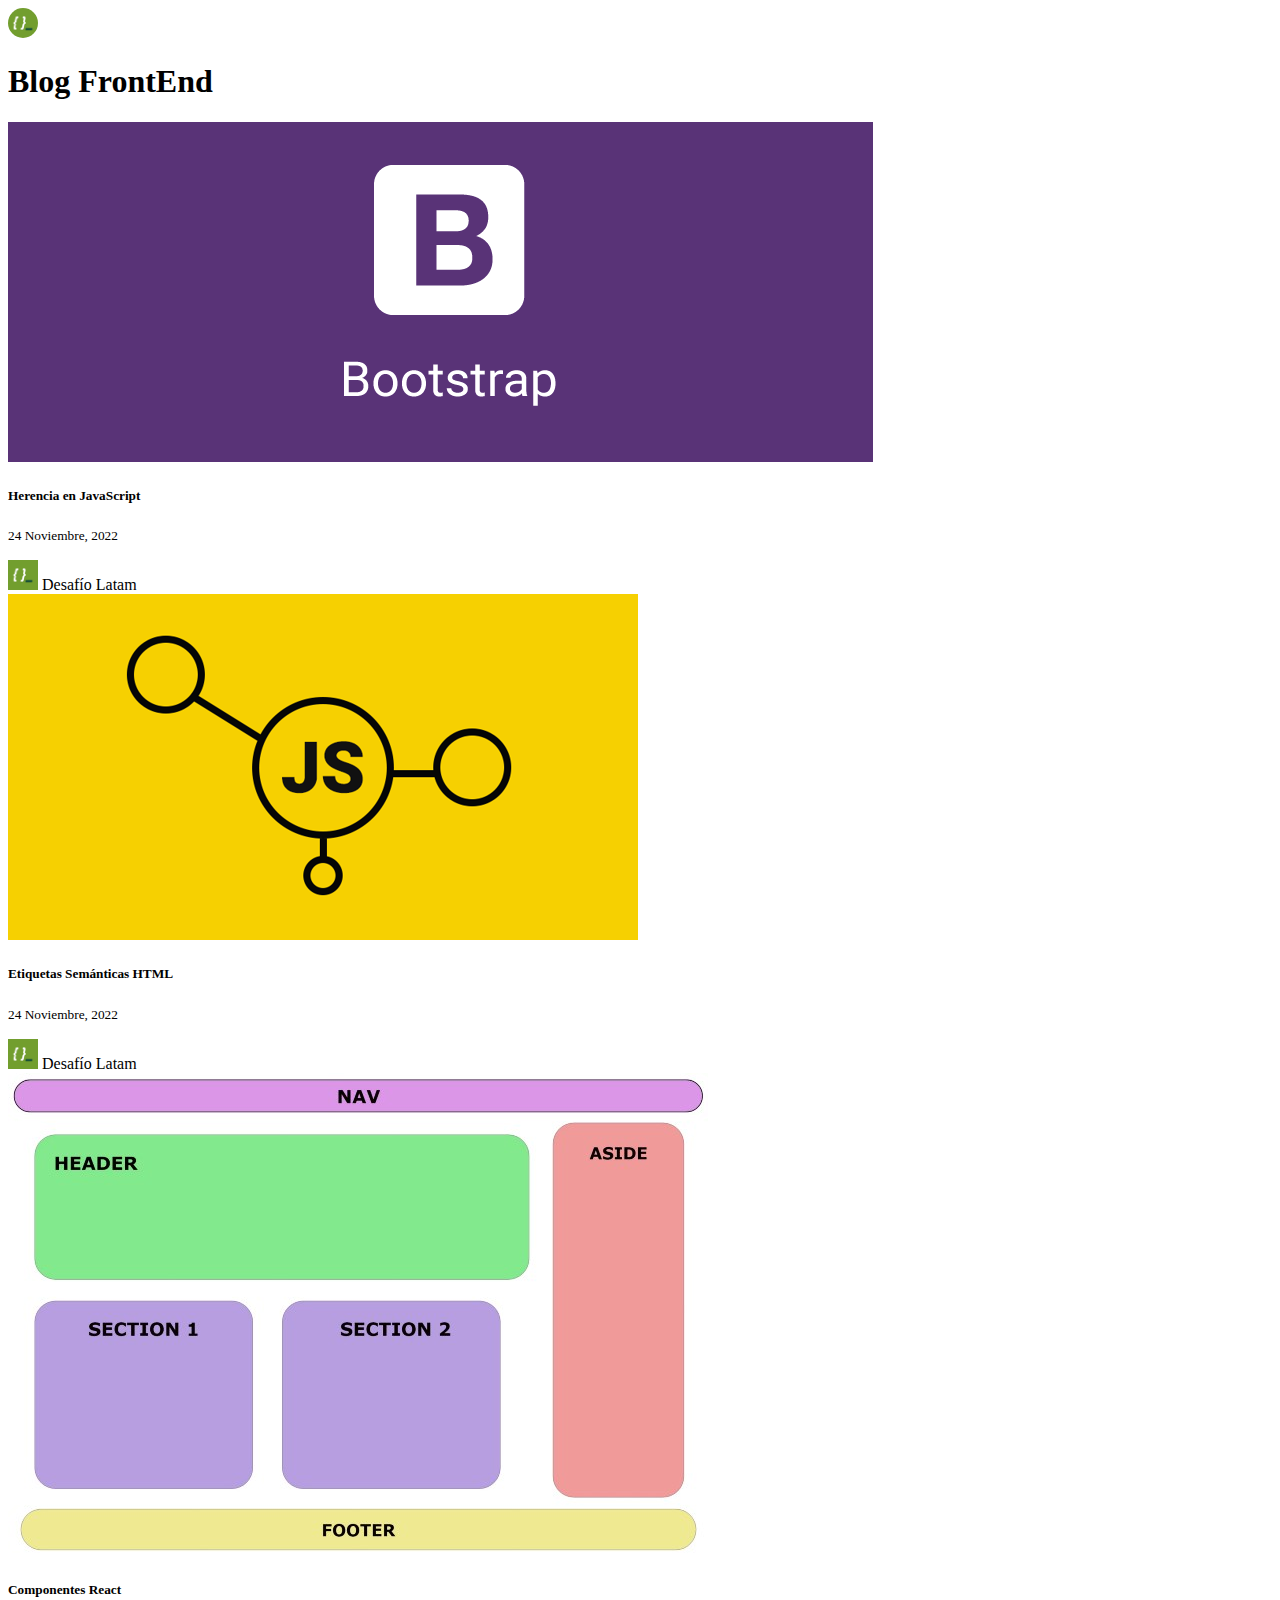
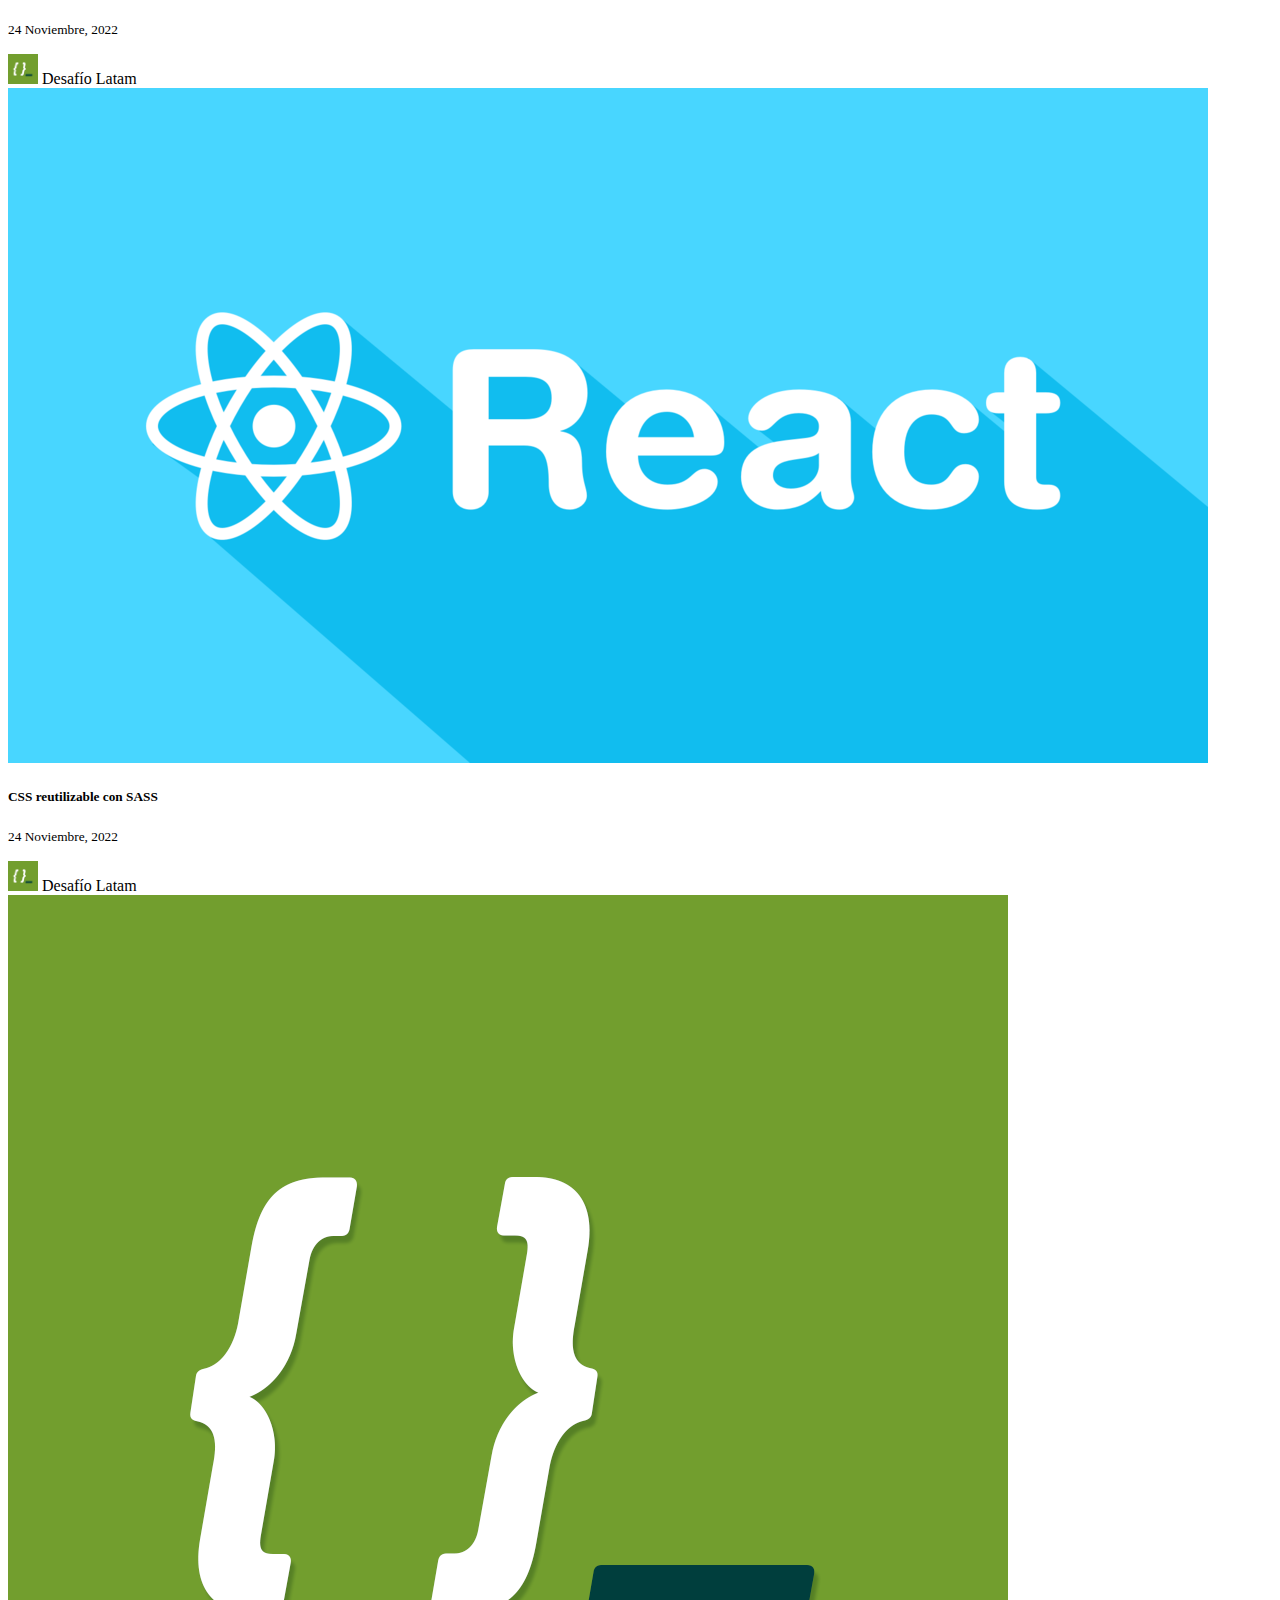
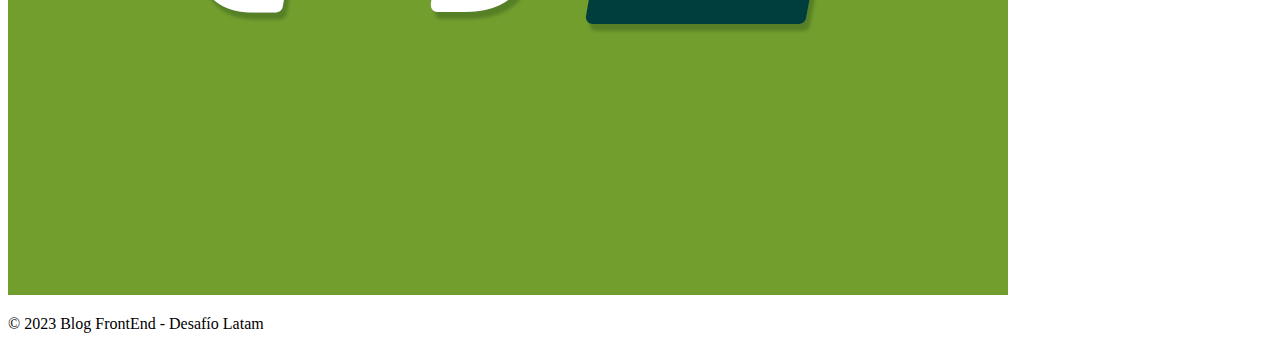
==== pureba.html @ 344dc9ed "principal listo" ====
<!DOCTYPE html>
<html lang="en">

<head>
    <meta charset="UTF-8">
    <meta name="viewport" content="width=device-width, initial-scale=1.0">
    <link rel="stylesheet" href="style.css">
    <title>Blog FrontEnd</title>

    <!--GOOGLE FONTS-->
    <link rel="preconnect" href="https://fonts.googleapis.com">
    <link rel="preconnect" href="https://fonts.gstatic.com" crossorigin>
    <!--TIPOGRAFÍA-->
    <link href="https://fonts.googleapis.com/css2?family=Poppins:ital,wght@0,
            100;0,200;0,300;0,400;0,500;0,600;0,700;0,800;0,900;1,100;1,200;
            1,300;1,400;1,500;1,600;1,700;1,800;1,900&display=swap" rel="stylesheet">
    <!--FIN TIPOGRAFÍA-->
    <!--FIN GOOGLE FONTS-->
    <!-- Bootstrap CSS -->
    <link href="https://cdn.jsdelivr.net/npm/bootstrap@5.1.3/dist/css/bootstrap.min.css" rel="stylesheet"
        integrity="sha384-1BmE4kWBq78iYhFldvKuhfTAU6auU8tT94WrHftjDbrCEXSU1oBoqyl2QvZ6jIW3" crossorigin="anonymous">
    <!--Fin Boostrap CSS-->

</head>

<body>

    <header class="header">
        <div class="container">
            <div class="row align-items-center justify-content-left">
                <div class="col-auto">
                    <img src="assets/img/logos/adl.png" alt="ADL Logo" class="header__logo-img"
                        style="width: 30px; height: 30px; border-radius: 15px;">
                </div>
                <div class="col-auto">
                    <h1 class="header__title m-0">Blog FrontEnd</h1>
                </div>
            </div>
        </div>
    </header>



    <main class="container">
        <!-- Main section for posts -->
        <section class="row mt-4">
            <!-- Primary Post Example -->
            <article class="col-md-8 card">
                <img src="assets/img/posts/bootstrap.png" class="card-img-top" />
                <div class="card-body">
                    <h5 class="card-title">Herencia en JavaScript</h5>
                    <p class="card-text"><small class="text-muted">24 Noviembre, 2022</small></p>
                    <div class="d-flex align-items-center">
                        <img src="assets/img/logos/adl.png" class="rounded-circle me-2"
                            style="width: 30px; height: 30px;">
                        <span class="small">Desafío Latam</span>
                    </div>
                </div>
            </article>

            

            <!-- Smaller posts section -->
            <div class="col-md-4">
                <section class="small-posts">
                    <article class="card">
                        <img src="assets/img/posts/Herencia-JS.png" class="card-img-top" />
                        <div class="card-body">
                            <h5 class="card-title">Etiquetas Semánticas HTML</h5>
                            <p class="card-text"><small class="text-muted">24 Noviembre, 2022</small></p>
                            <div class="d-flex align-items-center">
                                <img src="assets/img/logos/adl.png" class="rounded-circle me-2"
                                    style="width: 30px; height: 30px;">
                                <span class="small">Desafío Latam</span>
                            </div>
                        </div>
                    </article>
                    <article class="card">
                        <img src="assets/img/posts/Etiquetas-semánticas-HTML.png" class="card-img-top" />
                        <div class="card-body">
                            <h5 class="card-title">Componentes React</h5>
                            <p class="card-text"><small class="text-muted">24 Noviembre, 2022</small></p>
                            <div class="d-flex align-items-center">
                                <img src="assets/img/logos/adl.png" class="rounded-circle me-2"
                                    style="width: 30px; height: 30px;">
                                <span class="small">Desafío Latam</span>
                            </div>
                        </div>
                    </article>
                    <article class="card">
                        <img src="assets/img/posts/reactComponents.png" class="card-img-top" />
                        <div class="card-body">
                            <h5 class="card-title">CSS reutilizable con SASS</h5>
                            <p class="card-text"><small class="text-muted">24 Noviembre, 2022</small></p>
                            <div class="d-flex align-items-center">
                                <img src="assets/img/logos/adl.png" class="rounded-circle me-2"
                                    style="width: 30px; height: 30px;">
                                <span class="small">Desafío Latam</span>
                            </div>
                        </div>
                    </article>
                </section>
            </div>

        </section>
    </main>

    <footer class="footer">
        <div class="footer__content">
            <img src="assets/img/logos/adl.png" alt="" class="footer__logo">
            <p class="footer__text">© 2023 Blog FrontEnd - Desafío Latam</p>
        </div>
    </footer>

    <!--SCRIPT BOOSTRAP-->
    <script src="https://cdn.jsdelivr.net/npm/bootstrap@5.3.3/dist/js/bootstrap.bundle.min.js"
        integrity="sha384-YvpcrYf0tY3lHB60NNkmXc5s9fDVZLESaAA55NDzOxhy9GkcIdslK1eN7N6jIeHz"
        crossorigin="anonymous"></script>
    <!--FIN BOOSTRAP-->

</body>

</html>
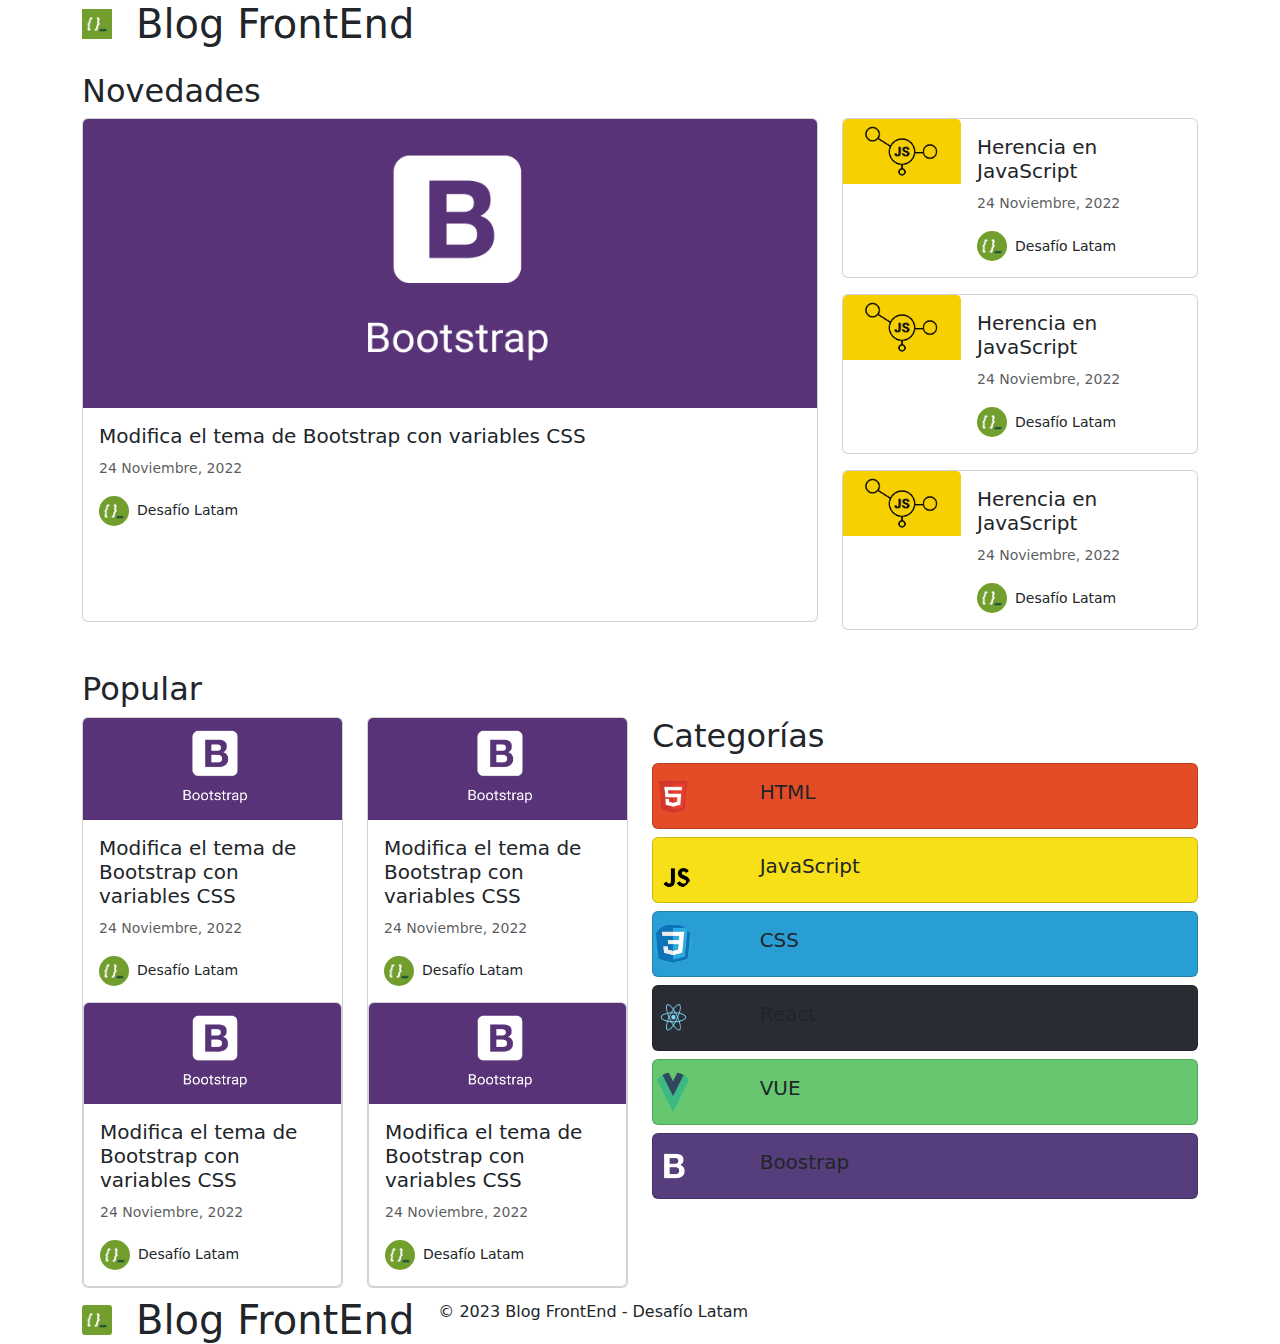
==== commit 441a808a: "terminada segunda parte" ====
--- a/pureba.html
+++ b/pureba.html
@@ -4,33 +4,29 @@
 <head>
     <meta charset="UTF-8">
     <meta name="viewport" content="width=device-width, initial-scale=1.0">
-    <link rel="stylesheet" href="style.css">
     <title>Blog FrontEnd</title>
 
-    <!--GOOGLE FONTS-->
+    <!-- Google Fonts -->
     <link rel="preconnect" href="https://fonts.googleapis.com">
     <link rel="preconnect" href="https://fonts.gstatic.com" crossorigin>
-    <!--TIPOGRAFÍA-->
-    <link href="https://fonts.googleapis.com/css2?family=Poppins:ital,wght@0,
-            100;0,200;0,300;0,400;0,500;0,600;0,700;0,800;0,900;1,100;1,200;
-            1,300;1,400;1,500;1,600;1,700;1,800;1,900&display=swap" rel="stylesheet">
-    <!--FIN TIPOGRAFÍA-->
-    <!--FIN GOOGLE FONTS-->
+    <link href="https://fonts.googleapis.com/css2?family=Poppins:wght@100;200;300;400;500;600;700;800;900&display=swap" rel="stylesheet">
+    
     <!-- Bootstrap CSS -->
-    <link href="https://cdn.jsdelivr.net/npm/bootstrap@5.1.3/dist/css/bootstrap.min.css" rel="stylesheet"
-        integrity="sha384-1BmE4kWBq78iYhFldvKuhfTAU6auU8tT94WrHftjDbrCEXSU1oBoqyl2QvZ6jIW3" crossorigin="anonymous">
-    <!--Fin Boostrap CSS-->
-
+    <link href="https://cdn.jsdelivr.net/npm/bootstrap@5.1.3/dist/css/bootstrap.min.css" rel="stylesheet">
+
+    <!-- Custom CSS -->
+    <link rel="stylesheet" href="style.css">
 </head>
 
 <body>
 
+    <!-- Header Section -->
     <header class="header">
         <div class="container">
             <div class="row align-items-center justify-content-left">
                 <div class="col-auto">
-                    <img src="assets/img/logos/adl.png" alt="ADL Logo" class="header__logo-img"
-                        style="width: 30px; height: 30px; border-radius: 15px;">
+                    <img src="assets/img/logos/adl.png" alt="ADL Logo" class=" header__logo-img"
+                        style="width: 30px; height: 30px; ">
                 </div>
                 <div class="col-auto">
                     <h1 class="header__title m-0">Blog FrontEnd</h1>
@@ -39,85 +35,283 @@
         </div>
     </header>
 
-
-
+    <!-- Main Content Section -->
     <main class="container">
-        <!-- Main section for posts -->
-        <section class="row mt-4">
+
+        <!-- Posts Section PRINCIPAL -->
+        <section class="row mt-4 gx-4">
+            <h2 class="col-12">Novedades</h2>
             <!-- Primary Post Example -->
-            <article class="col-md-8 card">
-                <img src="assets/img/posts/bootstrap.png" class="card-img-top" />
-                <div class="card-body">
-                    <h5 class="card-title">Herencia en JavaScript</h5>
-                    <p class="card-text"><small class="text-muted">24 Noviembre, 2022</small></p>
-                    <div class="d-flex align-items-center">
-                        <img src="assets/img/logos/adl.png" class="rounded-circle me-2"
-                            style="width: 30px; height: 30px;">
-                        <span class="small">Desafío Latam</span>
-                    </div>
-                </div>
-            </article>
-
-            
-
-            <!-- Smaller posts section -->
-            <div class="col-md-4">
-                <section class="small-posts">
-                    <article class="card">
-                        <img src="assets/img/posts/Herencia-JS.png" class="card-img-top" />
+            <article class="col-lg-8 mb-4">
+                
+                    <div class="card h-100">
+                        <img src="assets/img/posts/bootstrap.png" class="card-img-top" alt="Bootstrap" />
                         <div class="card-body">
-                            <h5 class="card-title">Etiquetas Semánticas HTML</h5>
+                            <h5 class="card-title">Modifica el tema de Bootstrap con variables CSS</h5>
                             <p class="card-text"><small class="text-muted">24 Noviembre, 2022</small></p>
                             <div class="d-flex align-items-center">
-                                <img src="assets/img/logos/adl.png" class="rounded-circle me-2"
+                                <img src="assets/img/logos/adl.png" class="rounded-circle me-2" alt="Desafío Latam"
                                     style="width: 30px; height: 30px;">
                                 <span class="small">Desafío Latam</span>
                             </div>
                         </div>
-                    </article>
-                    <article class="card">
-                        <img src="assets/img/posts/Etiquetas-semánticas-HTML.png" class="card-img-top" />
+                    </div>
+                
+            </article>
+
+            <!-- Smaller Posts Section -->
+            <div class="col-lg-4">
+                <!-- Smaller post example -->
+                <article class="card mb-3" style="max-width: 540px;">
+                    <div class="row g-0">
+                        <div class="col-md-4">
+                            <img src="assets/img/posts/Herencia-JS.png" class="card-img-top" alt="Herencia JS" />
+                        </div>
+                        <div class="col-md-8">
+                            <div class="card-body">
+                                <h5 class="card-title">Herencia en JavaScript</h5>
+                                <p class="card-text"><small class="text-muted">24 Noviembre, 2022</small></p>
+                                <div class="d-flex align-items-center">
+                                    <img src="assets/img/logos/adl.png" class="rounded-circle me-2" alt="Desafío Latam"
+                                        style="width: 30px; height: 30px;">
+                                    <span class="small">Desafío Latam</span>
+                                </div>
+                            </div>
+                        </div>
+
+
+                </article>
+
+                <!-- Smaller post 2 -->
+                <article class="card mb-3" style="max-width: 540px;">
+                    <div class="row g-0">
+                        <div class="col-md-4">
+                            <img src="assets/img/posts/Herencia-JS.png" class="card-img-top" alt="Herencia JS" />
+                        </div>
+                        <div class="col-md-8">
+                            <div class="card-body">
+                                <h5 class="card-title">Herencia en JavaScript</h5>
+                                <p class="card-text"><small class="text-muted">24 Noviembre, 2022</small></p>
+                                <div class="d-flex align-items-center">
+                                    <img src="assets/img/logos/adl.png" class="rounded-circle me-2" alt="Desafío Latam"
+                                        style="width: 30px; height: 30px;">
+                                    <span class="small">Desafío Latam</span>
+                                </div>
+                            </div>
+                        </div>
+
+
+                </article>
+                <!-- Smaller post 2 -->
+                <article class="card mb-3" style="max-width: 540px;">
+                    <div class="row g-0">
+                        <div class="col-md-4">
+                            <img src="assets/img/posts/Herencia-JS.png" class="card-img-top" alt="Herencia JS" />
+                        </div>
+                        <div class="col-md-8">
+                            <div class="card-body">
+                                <h5 class="card-title">Herencia en JavaScript</h5>
+                                <p class="card-text"><small class="text-muted">24 Noviembre, 2022</small></p>
+                                <div class="d-flex align-items-center">
+                                    <img src="assets/img/logos/adl.png" class="rounded-circle me-2" alt="Desafío Latam"
+                                        style="width: 30px; height: 30px;">
+                                    <span class="small">Desafío Latam</span>
+                                </div>
+                            </div>
+                        </div>
+
+
+                </article>
+            </div>
+        </section>
+
+        <!-- Popular Section -->
+        <section class="row mt-4 gx-4">
+            <h2 class="col-12 categorias__titulo">Popular</h2>
+            <!-- Popular Post Cards -->
+            <!-- tarjetas -->
+            <article class="col-lg-3 mb-2">
+                <div class="card h-100">
+                    <img src="assets/img/posts/bootstrap.png" class="card-img-top" alt="Bootstrap" />
+                    <div class="card-body">
+                        <h5 class="card-title">Modifica el tema de Bootstrap con variables CSS</h5>
+                        <p class="card-text"><small class="text-muted">24 Noviembre, 2022</small></p>
+                        <div class="d-flex align-items-center">
+                            <img src="assets/img/logos/adl.png" class="rounded-circle me-2" alt="Desafío Latam"
+                                style="width: 30px; height: 30px;">
+                            <span class="small">Desafío Latam</span>
+                        </div>
+
+                    </div>
+                    <div class="card h-100">
+                        <img src="assets/img/posts/bootstrap.png" class="card-img-top" alt="Bootstrap" />
                         <div class="card-body">
-                            <h5 class="card-title">Componentes React</h5>
+                            <h5 class="card-title">Modifica el tema de Bootstrap con variables CSS</h5>
                             <p class="card-text"><small class="text-muted">24 Noviembre, 2022</small></p>
                             <div class="d-flex align-items-center">
-                                <img src="assets/img/logos/adl.png" class="rounded-circle me-2"
+                                <img src="assets/img/logos/adl.png" class="rounded-circle me-2" alt="Desafío Latam"
                                     style="width: 30px; height: 30px;">
                                 <span class="small">Desafío Latam</span>
                             </div>
                         </div>
-                    </article>
-                    <article class="card">
-                        <img src="assets/img/posts/reactComponents.png" class="card-img-top" />
+                    </div>
+            </article>
+            <!--SECCION 2 popular 2-->
+            <article class="col-lg-3 mb-2">
+                <div class="card h-100">
+                    <img src="assets/img/posts/bootstrap.png" class="card-img-top" alt="Bootstrap" />
+                    <div class="card-body">
+                        <h5 class="card-title">Modifica el tema de Bootstrap con variables CSS</h5>
+                        <p class="card-text"><small class="text-muted">24 Noviembre, 2022</small></p>
+                        <div class="d-flex align-items-center">
+                            <img src="assets/img/logos/adl.png" class="rounded-circle me-2" alt="Desafío Latam"
+                                style="width: 30px; height: 30px;">
+                            <span class="small">Desafío Latam</span>
+                        </div>
+
+                    </div>
+                    <div class="card h-100">
+                        <img src="assets/img/posts/bootstrap.png" class="card-img-top" alt="Bootstrap" />
                         <div class="card-body">
-                            <h5 class="card-title">CSS reutilizable con SASS</h5>
+                            <h5 class="card-title">Modifica el tema de Bootstrap con variables CSS</h5>
                             <p class="card-text"><small class="text-muted">24 Noviembre, 2022</small></p>
                             <div class="d-flex align-items-center">
-                                <img src="assets/img/logos/adl.png" class="rounded-circle me-2"
+                                <img src="assets/img/logos/adl.png" class="rounded-circle me-2" alt="Desafío Latam"
                                     style="width: 30px; height: 30px;">
                                 <span class="small">Desafío Latam</span>
                             </div>
                         </div>
-                    </article>
-                </section>
+                    </div>
+            </article>
+            <!-- Categories Section -->
+        <section class="col-lg-6 mb-2">
+            <h2 class="categorias__titulo">Categorías</h2>
+                <div class="categorias__lista ">
+                    
+                    <!-- HTML Category Card -->
+                    <div class="card categorias__item categorias__item--html mb-2 " style="background-color: #e34c26;">
+                        <div class="row g-0 align-items-center">
+                            <div class="col-2">
+                                <img src="assets/img/logos/html.png" class="categorias__icon img-fluid rounded-circle"
+                                    alt="HTML Icon" style="width: 40px; height: 40px; " />
+                            </div>
+                            <div class="col-10">
+                                <div class="card-body">
+                                    <h5 class="card-title categorias__title">HTML</h5>
+                                </div>
+                            </div>
+                        </div>
+                    </div>
+    
+                    <!-- JavaScript Category Card -->
+                    <div class="card categorias__item categorias__item--js mb-2" style="background-color:  #F7E018;">
+                        <div class="row g-0 align-items-center">
+                            <div class="col-2">
+                                <img src="assets/img/logos/js.png" class="categorias__icon img-fluid rounded-circle"
+                                    alt="JavaScript Icon" style="width: 40px; height: 40px;" />
+                            </div>
+                            <div class="col-10">
+                                <div class="card-body">
+                                    <h5 class="card-title categorias__title">JavaScript</h5>
+                                </div>
+                            </div>
+                        </div>
+                    </div>
+    
+                    <!-- CSS Category Card -->
+                    <div class="card categorias__item categorias__item--js mb-2" style="background-color: #299ED5;">
+                        <div class="row g-0 align-items-center">
+                            <div class="col-2">
+                                <img src="assets/img/logos/css.png" class="categorias__icon img-fluid rounded-circle"
+                                    alt="CSS Icon" style="width: 40px; height: 40px;" />
+                            </div>
+                            <div class="col-10">
+                                <div class="card-body">
+                                    <h5 class="card-title categorias__title">CSS</h5>
+                                </div>
+                            </div>
+                        </div>
+                    </div>
+    
+                    <!-- REACT Category Card -->
+                    <div class="card categorias__item categorias__item--js mb-2" style="background-color: #292C33;">
+                        <div class="row g-0 align-items-center">
+                            <div class="col-2">
+                                <img src="assets/img/logos/react.png" class="categorias__icon img-fluid rounded-circle"
+                                    alt="REACT Icon" style="width: 40px; height: 40px;" />
+                            </div>
+                            <div class="col-10">
+                                <div class="card-body">
+                                    <h5 class="card-title categorias__title">React</h5>
+                                </div>
+                            </div>
+                        </div>
+                    </div>
+    
+                    <!-- VUE Category Card -->
+                    <div class="card categorias__item categorias__item--js mb-2" style="background-color: #67C770;">
+                        <div class="row g-0 align-items-center">
+                            <div class="col-2">
+                                <img src="assets/img/logos/vue.png" class="categorias__icon img-fluid rounded-circle"
+                                    alt="VUE Icon" style="width: 40px; height: 40px;" />
+                            </div>
+                            <div class="col-10">
+                                <div class="card-body">
+                                    <h5 class="card-title categorias__title">VUE</h5>
+                                </div>
+                            </div>
+                        </div>
+                    </div>
+    
+                    <!-- BOOSTRAP Category Card -->
+                    <div class="card categorias__item categorias__item--js mb-2" style="background-color: #563D7C;">
+                        <div class="row g-0 align-items-center">
+                            <div class="col-2">
+                                <img src="assets/img/logos/bootstrap-logo.png" class="categorias__icon img-fluid rounded-circle"
+                                    alt="BOOSTRAO Icon" style="width: 40px; height: 40px;" />
+                            </div>
+                            <div class="col-10">
+                                <div class="card-body">
+                                    <h5 class="card-title categorias__title">Boostrap</h5>
+                                </div>
+                            </div>
+                        </div>
+                    </div>
+    
+                </div>
+
+            
+        </section>
+        </section>
+
+        
+
+    </main>
+
+    <!-- Footer Section -->
+    <footer class="header">
+        <div class="container">
+            <div class="row align-items-center justify-content-left">
+                
+                <div class="col-auto">
+                    <img src="assets/img/logos/adl.png" alt="ADL Logo" class="header__logo-img"
+                        style="width: 30px; height: 30px; border-radius: 3px;">
+                </div>
+                <div class="col-auto ">
+                    <h1 class="header__title m-0">Blog FrontEnd</h1>
+                </div>
+                <div class="col-auto">
+                    <p class="footer__text align-items-right">© 2023 Blog FrontEnd - Desafío Latam</p>
+                </div>
             </div>
-
-        </section>
-    </main>
-
-    <footer class="footer">
-        <div class="footer__content">
-            <img src="assets/img/logos/adl.png" alt="" class="footer__logo">
-            <p class="footer__text">© 2023 Blog FrontEnd - Desafío Latam</p>
         </div>
     </footer>
 
-    <!--SCRIPT BOOSTRAP-->
+    <!-- Bootstrap JavaScript Bundle -->
     <script src="https://cdn.jsdelivr.net/npm/bootstrap@5.3.3/dist/js/bootstrap.bundle.min.js"
         integrity="sha384-YvpcrYf0tY3lHB60NNkmXc5s9fDVZLESaAA55NDzOxhy9GkcIdslK1eN7N6jIeHz"
         crossorigin="anonymous"></script>
-    <!--FIN BOOSTRAP-->
 
 </body>
 
-</html>+</html>
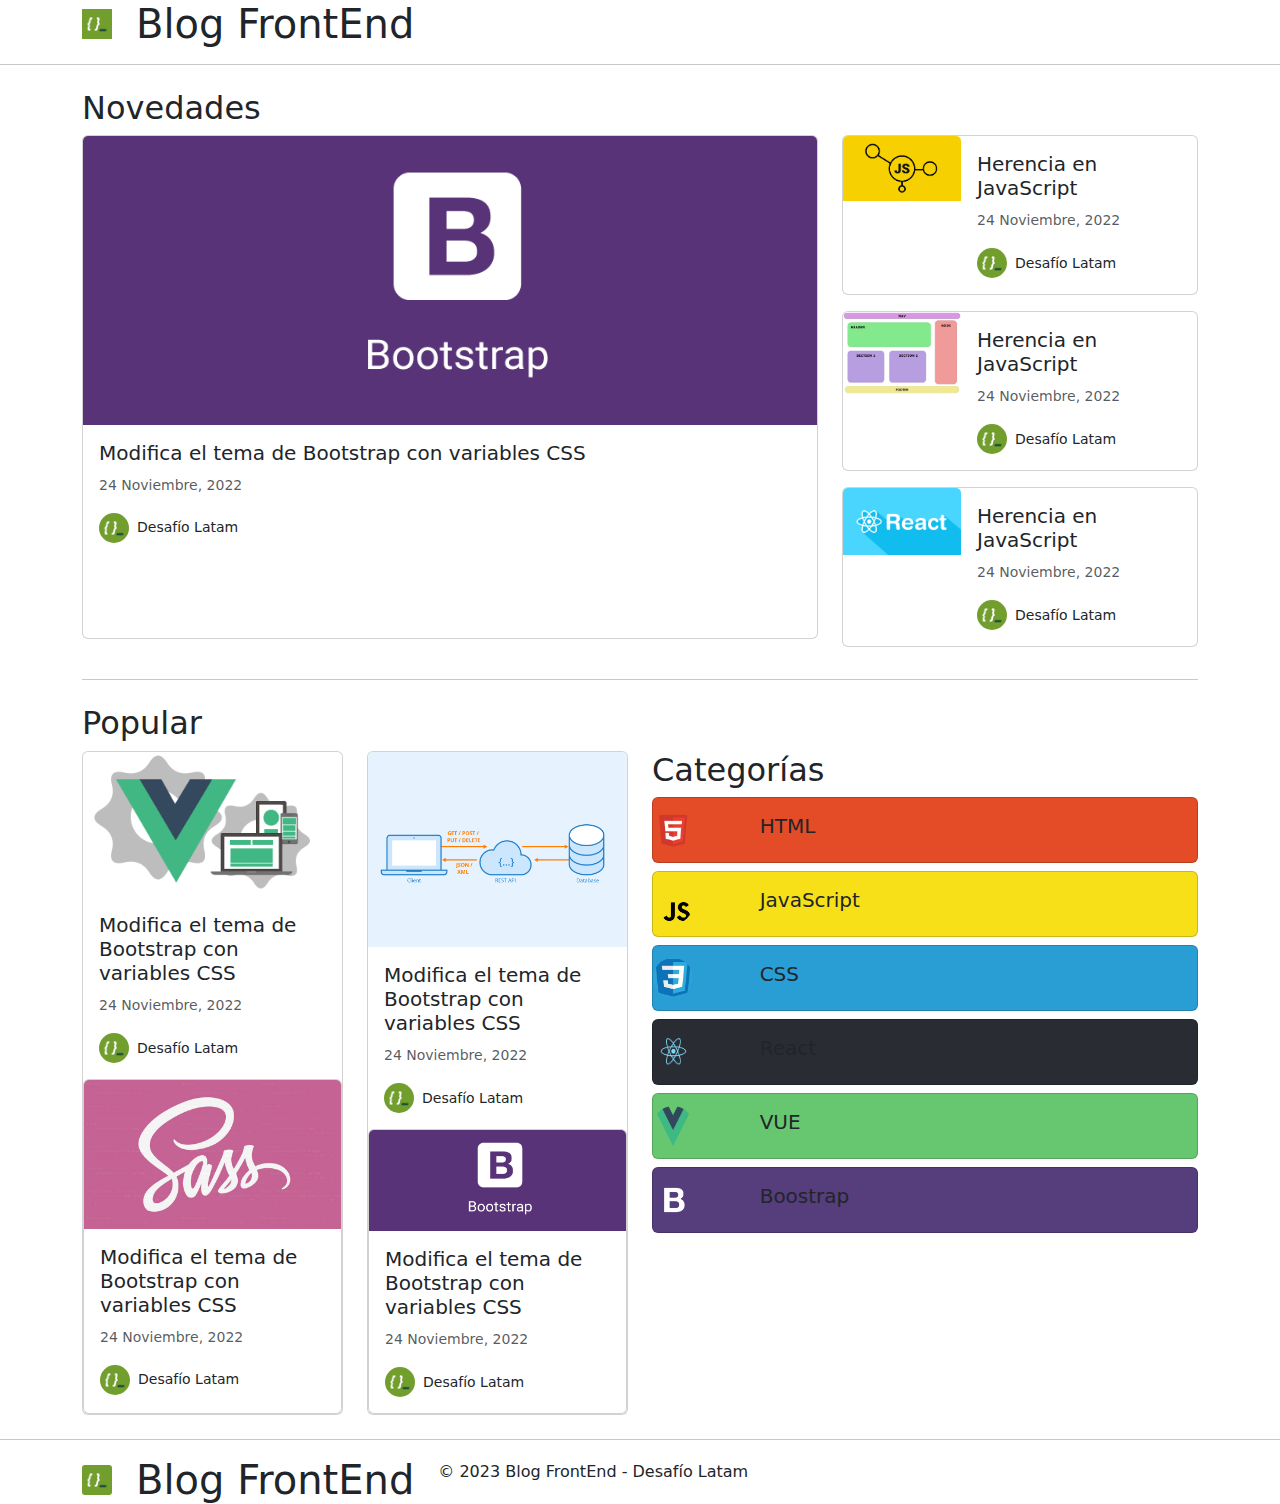
==== commit 497e1bd9: "cMBIO IMAGENES" ====
--- a/pureba.html
+++ b/pureba.html
@@ -34,6 +34,8 @@
             </div>
         </div>
     </header>
+
+    <hr>
 
     <!-- Main Content Section -->
     <main class="container">
@@ -86,7 +88,7 @@
                 <article class="card mb-3" style="max-width: 540px;">
                     <div class="row g-0">
                         <div class="col-md-4">
-                            <img src="assets/img/posts/Herencia-JS.png" class="card-img-top" alt="Herencia JS" />
+                            <img src="assets/img/posts/Etiquetas-semánticas-HTML.png" class="card-img-top" alt="Herencia JS" />
                         </div>
                         <div class="col-md-8">
                             <div class="card-body">
@@ -106,7 +108,7 @@
                 <article class="card mb-3" style="max-width: 540px;">
                     <div class="row g-0">
                         <div class="col-md-4">
-                            <img src="assets/img/posts/Herencia-JS.png" class="card-img-top" alt="Herencia JS" />
+                            <img src="assets/img/posts/reactComponents.png" class="card-img-top" alt="Herencia JS" />
                         </div>
                         <div class="col-md-8">
                             <div class="card-body">
@@ -124,7 +126,7 @@
                 </article>
             </div>
         </section>
-
+        <hr>
         <!-- Popular Section -->
         <section class="row mt-4 gx-4">
             <h2 class="col-12 categorias__titulo">Popular</h2>
@@ -132,7 +134,35 @@
             <!-- tarjetas -->
             <article class="col-lg-3 mb-2">
                 <div class="card h-100">
-                    <img src="assets/img/posts/bootstrap.png" class="card-img-top" alt="Bootstrap" />
+                    <img src="assets/img/posts/vue-components.png" class="card-img-top" alt="Bootstrap" />
+                    <div class="card-body">
+                        <h5 class="card-title">Modifica el tema de Bootstrap con variables CSS</h5>
+                        <p class="card-text"><small class="text-muted">24 Noviembre, 2022</small></p>
+                        <div class="d-flex align-items-center">
+                            <img src="assets/img/logos/adl.png" class="rounded-circle me-2" alt="Desafío Latam"
+                                style="width: 30px; height: 30px;">
+                            <span class="small">Desafío Latam</span>
+                        </div>
+
+                    </div>
+                    <div class="card h-100">
+                        <img src="assets/img/posts/sass.jpg" class="card-img-top" alt="Bootstrap" />
+                        <div class="card-body">
+                            <h5 class="card-title">Modifica el tema de Bootstrap con variables CSS</h5>
+                            <p class="card-text"><small class="text-muted">24 Noviembre, 2022</small></p>
+                            <div class="d-flex align-items-center">
+                                <img src="assets/img/logos/adl.png" class="rounded-circle me-2" alt="Desafío Latam"
+                                    style="width: 30px; height: 30px;">
+                                <span class="small">Desafío Latam</span>
+                            </div>
+                        </div>
+                    </div>
+            </article>
+            
+            <!--SECCION 2 popular 2-->
+            <article class="col-lg-3 mb-2">
+                <div class="card h-100">
+                    <img src="assets/img/posts/api-js.png" class="card-img-top" alt="Bootstrap" />
                     <div class="card-body">
                         <h5 class="card-title">Modifica el tema de Bootstrap con variables CSS</h5>
                         <p class="card-text"><small class="text-muted">24 Noviembre, 2022</small></p>
@@ -156,33 +186,6 @@
                         </div>
                     </div>
             </article>
-            <!--SECCION 2 popular 2-->
-            <article class="col-lg-3 mb-2">
-                <div class="card h-100">
-                    <img src="assets/img/posts/bootstrap.png" class="card-img-top" alt="Bootstrap" />
-                    <div class="card-body">
-                        <h5 class="card-title">Modifica el tema de Bootstrap con variables CSS</h5>
-                        <p class="card-text"><small class="text-muted">24 Noviembre, 2022</small></p>
-                        <div class="d-flex align-items-center">
-                            <img src="assets/img/logos/adl.png" class="rounded-circle me-2" alt="Desafío Latam"
-                                style="width: 30px; height: 30px;">
-                            <span class="small">Desafío Latam</span>
-                        </div>
-
-                    </div>
-                    <div class="card h-100">
-                        <img src="assets/img/posts/bootstrap.png" class="card-img-top" alt="Bootstrap" />
-                        <div class="card-body">
-                            <h5 class="card-title">Modifica el tema de Bootstrap con variables CSS</h5>
-                            <p class="card-text"><small class="text-muted">24 Noviembre, 2022</small></p>
-                            <div class="d-flex align-items-center">
-                                <img src="assets/img/logos/adl.png" class="rounded-circle me-2" alt="Desafío Latam"
-                                    style="width: 30px; height: 30px;">
-                                <span class="small">Desafío Latam</span>
-                            </div>
-                        </div>
-                    </div>
-            </article>
             <!-- Categories Section -->
         <section class="col-lg-6 mb-2">
             <h2 class="categorias__titulo">Categorías</h2>
@@ -287,7 +290,7 @@
         
 
     </main>
-
+    <hr>
     <!-- Footer Section -->
     <footer class="header">
         <div class="container">
